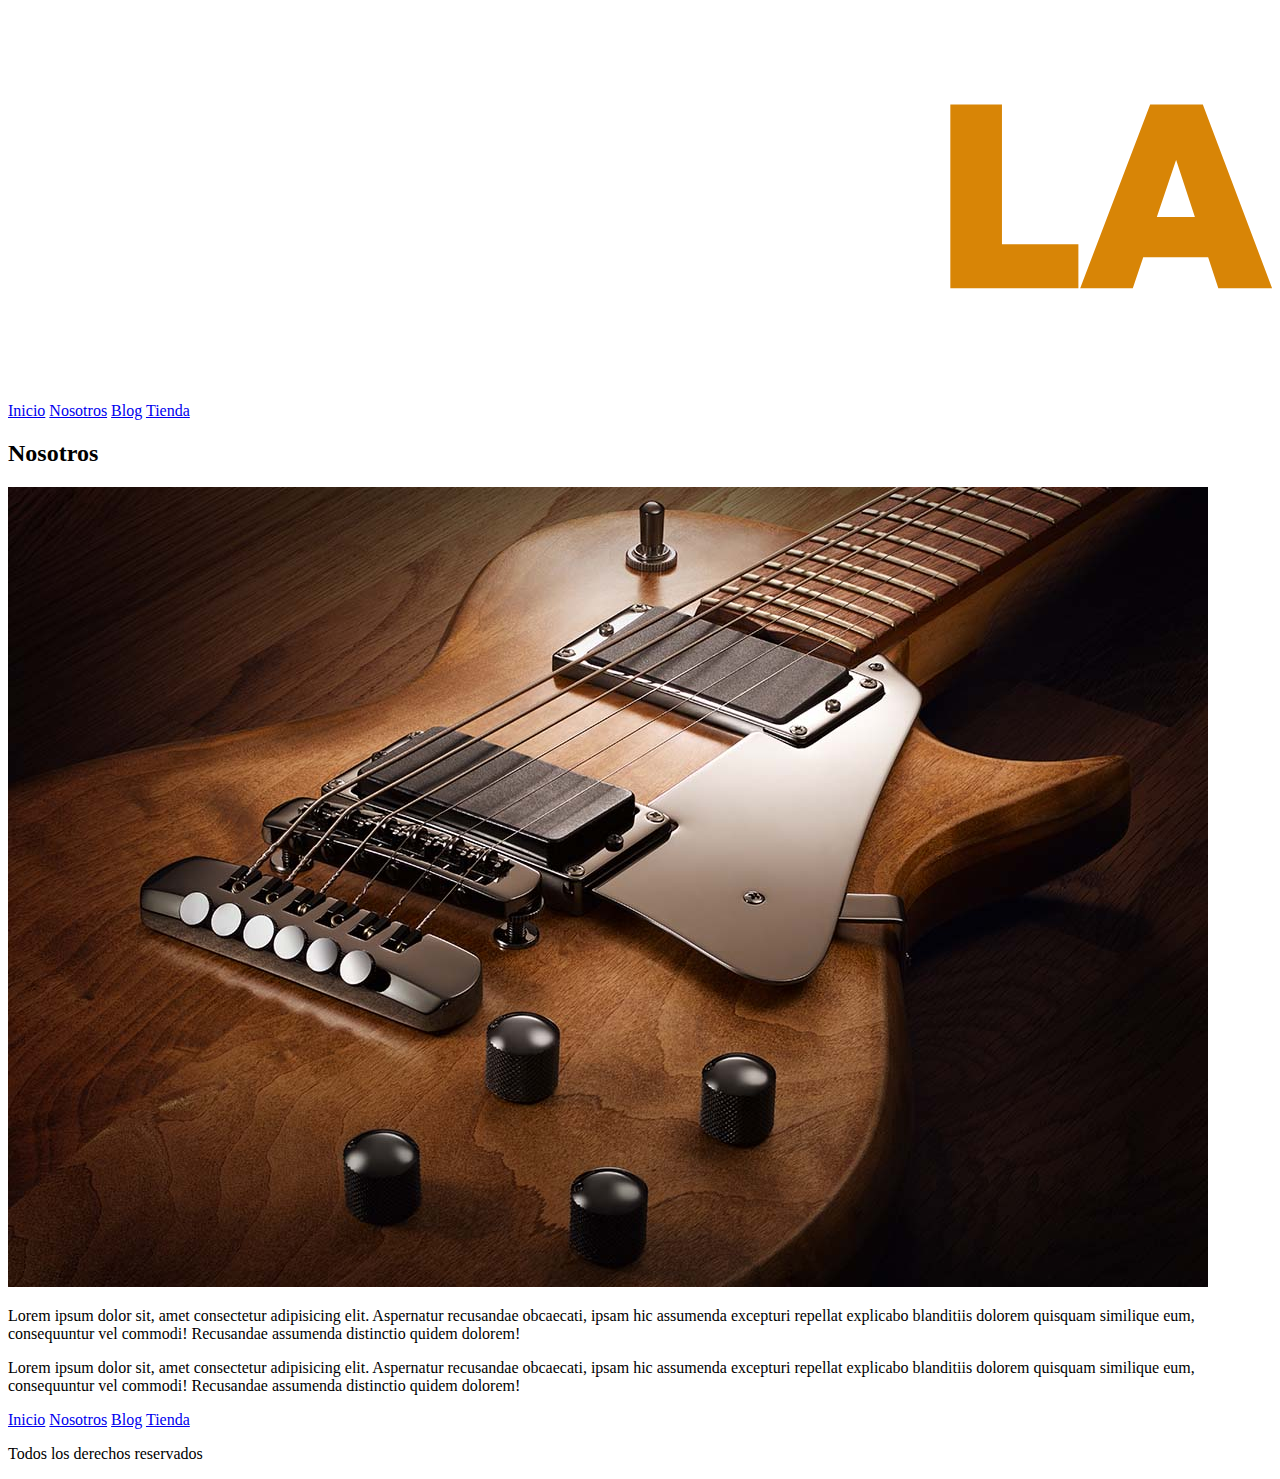
==== pages/nosotros.html @ 3d76061c "Index y pages maquetados" ====
<!DOCTYPE html>
<html lang="en">
<head>
    <meta charset="UTF-8">
    <meta http-equiv="X-UA-Compatible" content="IE=edge">
    <meta name="viewport" content="width=device-width, initial-scale=1.0">
    <title>GuitarLA: Nosotros</title>
    <link rel="stylesheet" href="css/normalize.css">
    <link rel="preconnect" href="https://fonts.googleapis.com">
    <link rel="preconnect" href="https://fonts.gstatic.com" crossorigin>
    <link href="https://fonts.googleapis.com/css2?family=Outfit:wght@400;700;900&display=swap" rel="stylesheet"> 
    <link rel="stylesheet" href="../css/styles.css">
</head>
<body>

    <header class="header">
        <div class="header__contenedor">
            <div class="header__barra">
                <a href="/">
                    <img class="header__logo" src="../img/logo.svg" alt="imagen logo">
                </a>

                <nav class="navegacion">
                    <a class="navegacion__enlace" href="../index.html">Inicio</a>
                    <a class="navegacion__enlace" href="./nosotros.html">Nosotros</a>
                    <a class="navegacion__enlace" href="./blog.html">Blog</a>
                    <a class="navegacion__enlace" href="./tienda.html">Tienda</a>
                </nav>
            </div><!--.header-barra-->
        </div>
    </header>


    <main class="nosotros nosotros__contenedor">
        <h2 class="nosotros__heading">Nosotros</h2>

        <div class="nosotros__grid">
            <img src="../img/nosotros.jpg" alt="imagen nosotros">

            <div class="nosotros__contenido">
                <p>Lorem ipsum dolor sit, amet consectetur adipisicing elit. Aspernatur recusandae obcaecati, ipsam hic assumenda excepturi repellat explicabo blanditiis dolorem quisquam similique eum, consequuntur vel commodi! Recusandae assumenda distinctio quidem dolorem!</p>
                
                <p>Lorem ipsum dolor sit, amet consectetur adipisicing elit. Aspernatur recusandae obcaecati, ipsam hic assumenda excepturi repellat explicabo blanditiis dolorem quisquam similique eum, consequuntur vel commodi! Recusandae assumenda distinctio quidem dolorem!</p>
            </div>
        </div>
    </main>

    <footer class="footer">
        <div class="footer__contenedor footer__contenido">
            <nav class="footer__nav">
                <a class="footer__enlace" href="../index.html">Inicio</a>
                <a class="footer__enlace" href="./nosotros.html">Nosotros</a>
                <a class="footer__enlace" href="./blog.html">Blog</a>
                <a class="footer__enlace" href="./tienda.html">Tienda</a>
            </nav>
            <p class="footer__copyright">Todos los derechos reservados</p>
        </div>
    </footer>

</body>
</html>
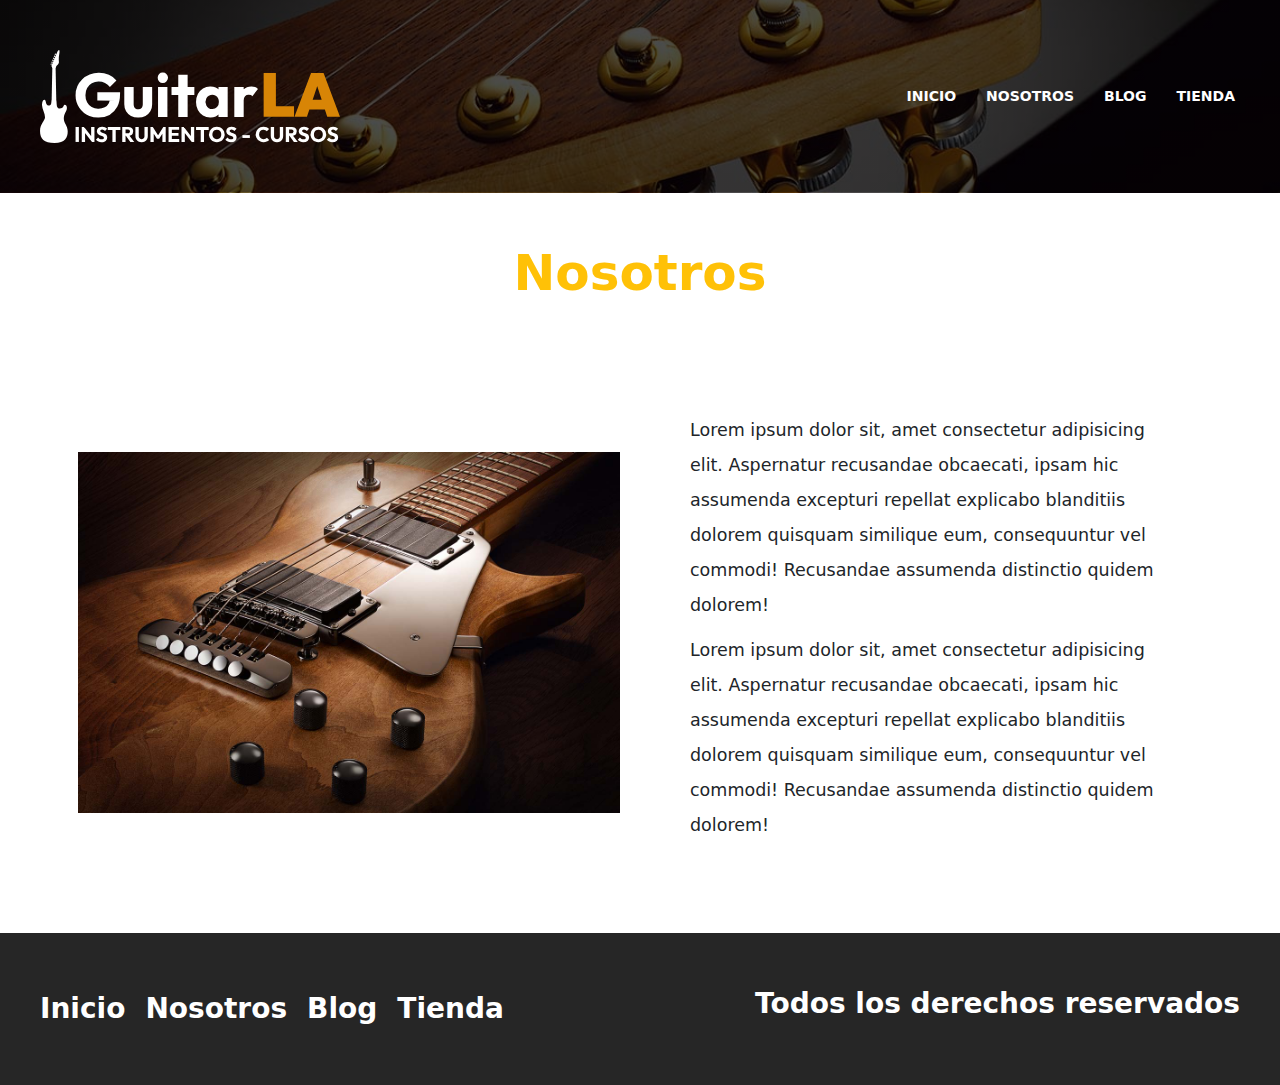
==== commit 608e86fb: "Se instaló Bootstrap y se le dio diseño con Bootstrap a nosotros.html" ====
--- a/pages/nosotros.html
+++ b/pages/nosotros.html
@@ -10,6 +10,7 @@
     <link rel="preconnect" href="https://fonts.gstatic.com" crossorigin>
     <link href="https://fonts.googleapis.com/css2?family=Outfit:wght@400;700;900&display=swap" rel="stylesheet"> 
     <link rel="stylesheet" href="../css/styles.css">
+    <link rel="stylesheet" href="../bootstrap/bootstrap.min.css">
 </head>
 <body>
 
@@ -30,14 +31,14 @@
         </div>
     </header>
 
-
-    <main class="nosotros nosotros__contenedor">
-        <h2 class="nosotros__heading">Nosotros</h2>
+<!-- bootstrap -->
+    <main class="container">
+        <h2 class=" text-center display-1 text-warning mt-5 ml-3 mb-5 mr-3 fw-bold">Nosotros</h2>
 
         <div class="nosotros__grid">
             <img src="../img/nosotros.jpg" alt="imagen nosotros">
 
-            <div class="nosotros__contenido">
+            <div class="nosotros__contenido fs-3 lh-lg p-5">
                 <p>Lorem ipsum dolor sit, amet consectetur adipisicing elit. Aspernatur recusandae obcaecati, ipsam hic assumenda excepturi repellat explicabo blanditiis dolorem quisquam similique eum, consequuntur vel commodi! Recusandae assumenda distinctio quidem dolorem!</p>
                 
                 <p>Lorem ipsum dolor sit, amet consectetur adipisicing elit. Aspernatur recusandae obcaecati, ipsam hic assumenda excepturi repellat explicabo blanditiis dolorem quisquam similique eum, consequuntur vel commodi! Recusandae assumenda distinctio quidem dolorem!</p>
--- a/css/styles.css
+++ b/css/styles.css
@@ -0,0 +1,389 @@
+:root {
+    --primary: #e99401;
+    --negro: #262626;
+    --blanco: #FFF;
+    --fuente-principal: 'Outfit', sans-serif;
+}
+html {
+    font-size: 62.5%;
+    box-sizing: border-box;
+}
+
+*{
+    margin: 0;
+    padding: 0;
+    box-sizing: border-box;
+}
+
+*, *:before, *:after {
+    box-sizing: inherit;
+}
+body {
+    font-size: 2rem;
+    font-family: var(--fuente-principal);
+    line-height: 1.5;
+}
+img {
+    max-width: 100%;
+}
+
+[class*="contenedor"] {
+    max-width: 120rem;
+    margin: 0 auto;
+    width: 95%;
+}
+[class*="heading"] {
+    font-size: 4rem;
+    text-align: center;
+    font-weight: 900;
+    color: var(--primary);
+    margin: 5rem 0;
+}
+
+.header {
+    background-image: linear-gradient(to right, rgb(0 0 0 / .7), rgb(0 0 0 / .7)), url(../img/header.jpg);
+    background-size: cover;
+    background-position: 50%;
+    padding: 5rem 0;
+    position: relative;
+}
+
+.header__guitarra {
+    display: none;
+}
+@media (min-width: 992px) { 
+    .header__guitarra {
+        display: block;
+        position: absolute;
+        right: 0;
+        bottom: 0;
+
+        /* animation-name: mostrarImagen;
+        animation-duration: 1s;
+        animation-delay: 0s;
+        animation-timing-function: ease-in-out;
+        animation-iteration-count: 1; */
+
+        animation: 1s ease-in-out 0s 1 mostrarImagen;
+    }
+}
+
+@keyframes mostrarImagen {
+    0% {
+        opacity: 0;
+        transform: translateX(-10rem);
+    }
+    50% {
+        opacity: 0;
+    }
+    100% {
+        opacity: 1;
+        transform: translateX(0rem);
+    }
+}
+
+.header__barra {
+    display: flex;
+    flex-direction: column;
+    align-items: center;
+}
+@media (min-width: 768px) { 
+    .header__barra {
+        flex-direction: row;
+        justify-content: space-between;
+    }
+}
+
+.header__logo {
+    width: 30rem;
+}
+
+.navegacion {
+    display: flex;
+    gap: 2rem;
+    margin-top: 5rem;
+    position: relative;
+    z-index: 1;
+}
+@media (min-width: 768px) { 
+    .navegacion {
+        margin-top: 0;
+    }
+}
+.navegacion__enlace {
+    color: var(--blanco);
+    text-decoration: none;
+    text-transform: uppercase;
+    padding: .5rem;
+    font-size: 1.4rem;
+    font-weight: 700;
+    transition-property: background-color;
+    transition-duration: .3s;
+}
+.navegacion__enlace:hover {
+    background-color: var(--primary);
+}
+
+.modelo {
+    color: var(--blanco);
+    margin-top: 5rem;
+    text-align: center;
+}
+@media (min-width: 768px) { 
+    .modelo {
+        text-align: left;
+        width: 50%;
+    }
+}
+.modelo__nombre {
+    font-size: 8rem;
+}
+.modelo__precio {
+    font-size: 6rem;
+    color: var(--primary);
+    font-weight: 900;
+}
+.modelo__enlace {
+    margin-top: 2rem;
+    text-decoration: none;
+    padding: 1rem 5rem;
+    border: 2px solid var(--primary);
+    color: var(--blanco);
+    text-transform: uppercase;
+    font-weight: 700;
+    font-size: 1.4rem;
+    transition-property: background-color;
+    transition-duration: .3s;
+}
+.modelo__enlace:hover {
+    background-color: var(--primary);
+}
+
+.productos__grid {
+    display: grid;
+    gap: 4rem;
+}
+@media (min-width: 768px) { 
+    .productos__grid {
+        grid-template-columns: repeat(2, 1fr);
+    }
+}
+@media (min-width: 1200px) { 
+    .productos__grid {
+        grid-template-columns: repeat(3, 1fr);
+    }
+}
+
+.producto {
+    display: grid;
+    grid-template-columns: 2fr 3fr;
+    column-gap: 1rem;
+    align-items: center;
+}
+
+.producto__nombre {
+    font-size: 3rem;
+    text-transform: uppercase;
+}
+.producto__descripcion {
+    font-size: 1.6rem;
+}
+.producto__precio {
+    color: var(--primary);
+    font-size: 6rem;
+    font-weight: 900;
+    margin: 0;
+}
+.producto__enlace {
+    margin-top: 2rem;
+    display: block;
+    text-decoration: none;
+    color: var(--negro);
+    padding: 1rem 5rem;
+    border: 2px solid var(--primary);
+    text-align: center;
+    font-size: 1.2rem;
+    font-weight: 900;
+    text-transform: uppercase;
+    transition-property: background-color;
+    transition-duration: .3s;
+}
+.producto__enlace:hover {
+    background-color: var(--primary);
+    color: var(--blanco);
+}
+.producto__formulario {
+    display: flex;
+    flex-direction: column;
+}
+.producto__label {
+    font-size: 2.2rem;
+    margin-right: 1rem;
+}
+.producto__cantidad {
+    border: 2px solid var(--primary);
+    padding: 1rem;
+    text-align: center;
+}
+.producto__cantidad:focus-visible {
+    outline: 2px solid var(--primary);
+    border: none;
+}
+.cursos {
+    background-image: linear-gradient(to right, rgb(0 0 0 / .65), rgb( 0 0 0 / .65)), url('../img/cursos_bg.jpg');
+    padding: 10rem 0;
+    margin-top: 10rem;
+    background-size: cover;
+    background-position: 50%;
+}
+@media (min-width: 768px) { 
+    .cursos__grid {
+        display: grid;
+        grid-template-columns: repeat(2, 1fr);
+        column-gap: 2rem;
+    }
+}
+.cursos__contenido {
+    display: flex;
+    flex-direction: column;
+    align-items: center;
+}
+@media (min-width: 768px) { 
+    .cursos__contenido {
+        grid-column: 2 / 3;
+    }
+}
+
+.cursos__texto {
+    color: var(--blanco);
+    text-align: center;
+    font-size: 2.4rem;
+}
+.cursos__enlace {
+    color: var(--blanco);
+    margin-top: 2rem;
+    display: inline-block;
+    border: 2px solid var(--primary);
+    text-decoration: none;
+    padding: 1rem 5rem;
+    text-transform: uppercase;
+    font-size: 1.4rem;
+    font-weight: 700;
+    transition-property: background-color;
+    transition-duration: .3s;
+}
+.cursos__enlace:hover {
+    background-color: var(--primary);
+    color: var(--blanco);
+}
+
+.blog__grid {
+    display: grid;
+    gap: 4rem;
+}
+@media (min-width: 768px) { 
+    .blog__grid {
+        grid-template-columns: repeat(2, 1fr);
+    }
+}
+@media (min-width: 992px) { 
+    .blog__grid {
+        grid-template-columns: repeat(4, 1fr);
+    }
+    .blog__grid--pagina {
+        grid-template-columns: repeat(3, 1fr);
+    }
+}
+.entrada {
+    max-width: 80rem;
+    margin: 0 auto;
+}
+.entrada__contenido {
+    padding: 2rem;
+}
+.entrada__titulo {
+    font-weight: 400;
+    font-size: 2.8rem;
+    margin: 0;
+    line-height: 1.2;
+}
+.entrada__fecha {
+    font-size: 1.6rem;
+    color: var(--primary);
+}
+
+.entrada__enlace {
+    margin-top: 2rem;
+    display: block;
+    text-decoration: none;
+    color: var(--negro);
+    padding: 1rem 5rem;
+    border: 2px solid var(--primary);
+    text-align: center;
+    font-size: 1.2rem;
+    font-weight: 900;
+    text-transform: uppercase;
+    transition-property: background-color;
+    transition-duration: .3s;
+}
+.entrada__enlace:hover {
+    background-color: var(--primary);
+    color: var(--blanco);
+}
+
+.entrada__texto {
+    display: -webkit-box;
+    -webkit-box-orient: vertical;
+    -webkit-line-clamp: 4;
+    overflow: hidden;
+    font-size: 1.6rem;
+}
+
+.footer {
+    margin-top: 5rem;
+    background-color: var(--negro);
+    padding: 5rem 0;
+}
+@media (min-width: 768px) { 
+    .footer__contenido {
+        display: flex;
+        justify-content: space-between;
+    }
+}
+.footer__nav {
+    display: flex;
+    flex-direction: column;
+    align-items: center;
+}
+@media (min-width: 768px) { 
+    .footer__nav {
+        flex-direction: row;
+        gap: 2rem;
+    }
+}
+.footer__enlace {
+    font-size: 2.8rem;
+    color: var(--blanco);
+    text-decoration: none;
+    font-weight: 700;
+}
+.footer__enlace:hover {
+    color: var(--primary);
+}
+.footer__copyright {
+    font-size: 2.8rem;
+    color: var(--blanco);
+    font-weight: 700;
+    text-align: center;
+}
+
+.nosotros__grid {
+    display: grid;
+    gap: 4rem;
+}
+@media (min-width: 768px) { 
+    .nosotros__grid {
+        grid-template-columns: repeat(2, 1fr);
+        align-items: center;
+    }
+}